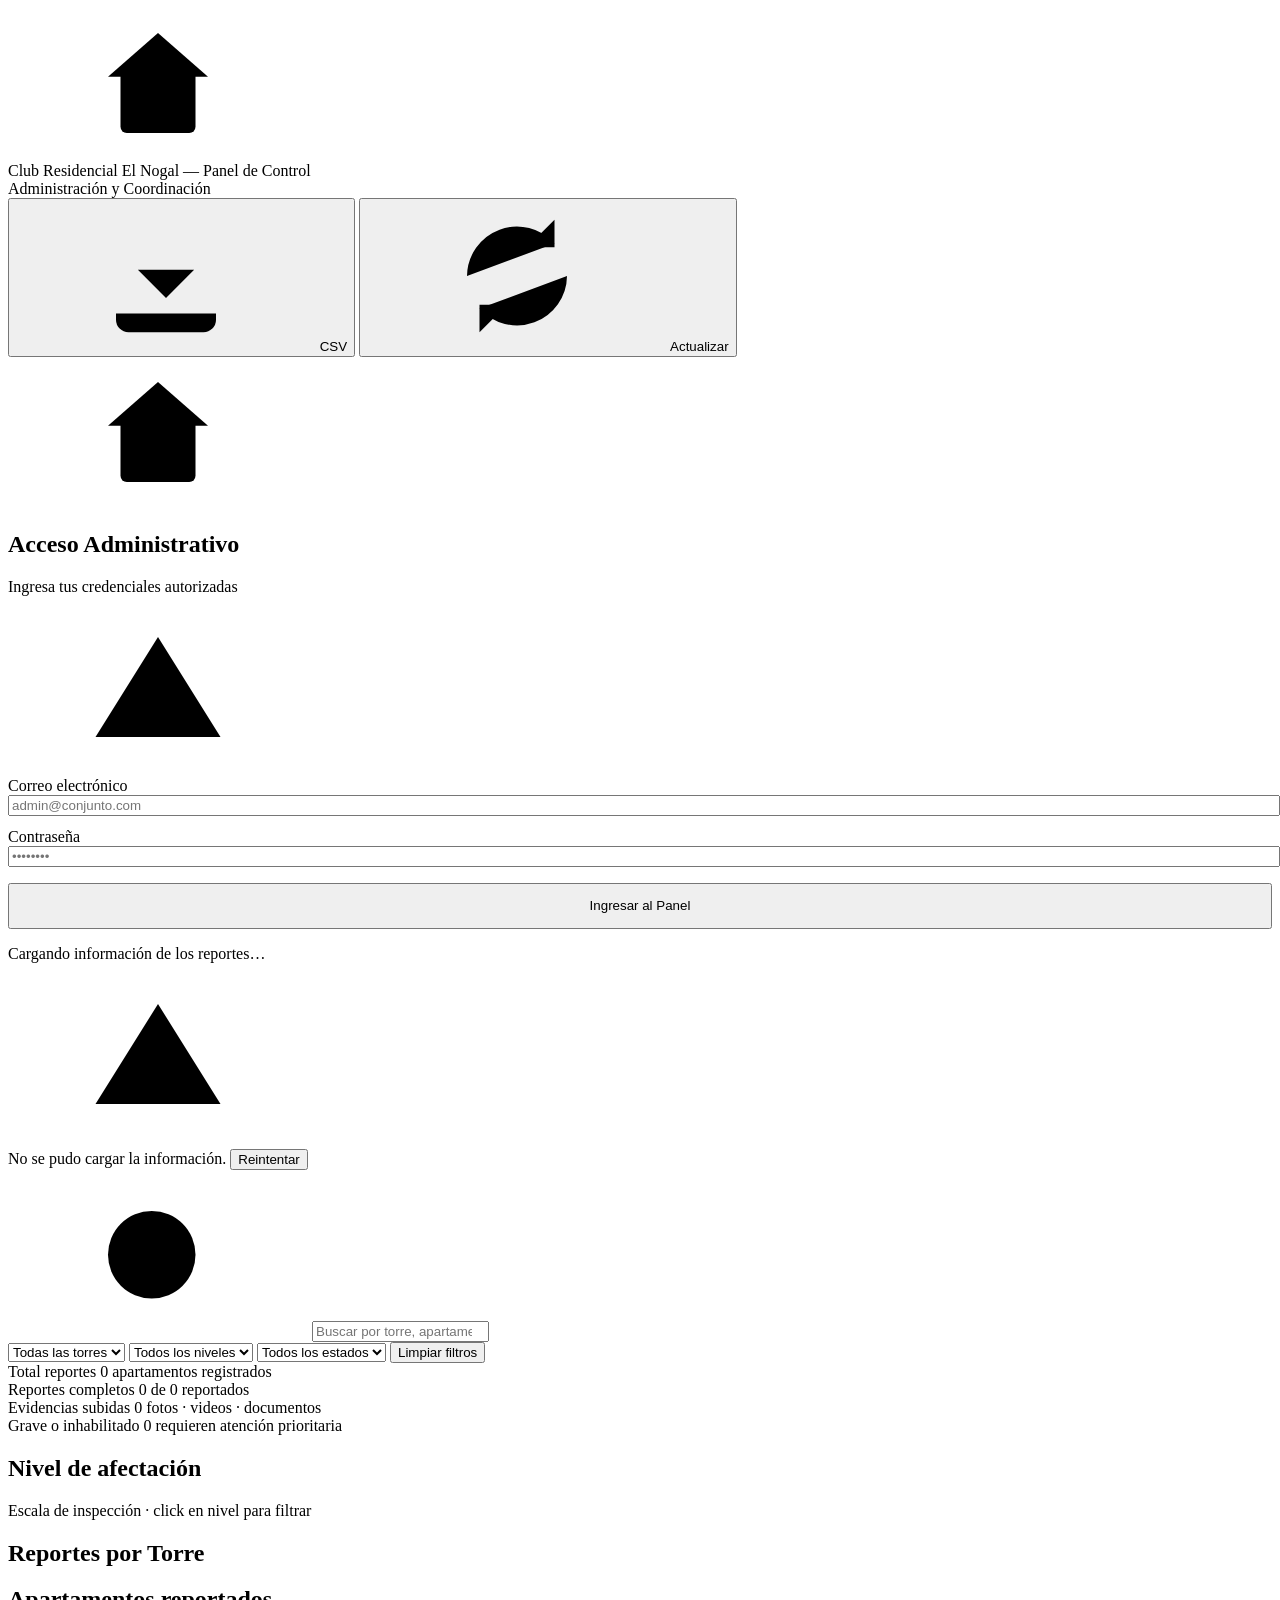
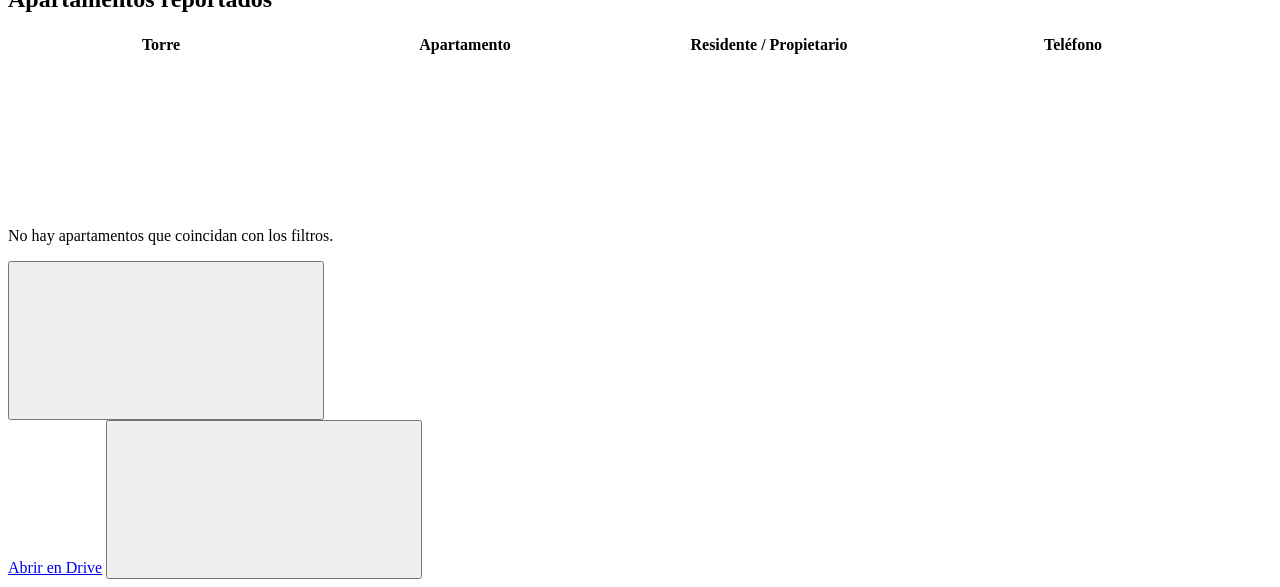
==== dashboard.html @ a96cbf25 "Add files via upload" ====
<!DOCTYPE html>
<html lang="es">
<head>
<meta charset="UTF-8" />
<meta name="viewport" content="width=device-width, initial-scale=1.0, maximum-scale=1" />
<title>Panel de control — Daños por sismo</title>
<link rel="icon" type="image/svg+xml" href="favicon.svg" />
<link rel="stylesheet" href="css/styles.css" />
<link rel="stylesheet" href="css/dashboard.css" />
</head>
<body class="cuerpo-panel">

<!-- ─── Sprite de íconos ────────────────────────────────────── -->
<svg style="display:none" aria-hidden="true">
  <symbol id="icono-casa-grieta" viewBox="0 0 24 24">
    <path d="M4 11 12 4l8 7"/>
    <path d="M6 10v9a1 1 0 0 0 1 1h10a1 1 0 0 0 1-1v-9"/>
    <path d="M11 20v-5l-1.4 1.8L11 15l-1.6 2.4L11 20"/>
  </symbol>
  <symbol id="icono-marcador" viewBox="0 0 24 24">
    <path d="M12 21s7-6.1 7-11.5a7 7 0 0 0-14 0C5 14.9 12 21 12 21Z"/>
    <circle cx="12" cy="9.5" r="2.4"/>
  </symbol>
  <symbol id="icono-portapapeles" viewBox="0 0 24 24">
    <path d="M9 3.6h6a1 1 0 0 1 1 1V6h1a2 2 0 0 1 2 2v12a2 2 0 0 1-2 2H7a2 2 0 0 1-2-2V8a2 2 0 0 1 2-2h1V4.6a1 1 0 0 1 1-1Z"/>
    <path d="M9 12h6M9 16h4"/>
  </symbol>
  <symbol id="icono-alerta" viewBox="0 0 24 24">
    <path d="M12 4 22 20H2Z" stroke-linejoin="round"/>
    <path d="M12 10.2v3.6"/>
    <circle cx="12" cy="17" r="0.9" fill="currentColor" stroke="none"/>
  </symbol>
  <symbol id="icono-check-circulo" viewBox="0 0 24 24">
    <circle cx="12" cy="12" r="9"/>
    <path d="m8 12.4 2.6 2.6L16 9.6"/>
  </symbol>
  <symbol id="icono-camara" viewBox="0 0 24 24">
    <path d="M4 8a2 2 0 0 1 2-2h1.2l1-1.6A1.5 1.5 0 0 1 9.5 3.6h5a1.5 1.5 0 0 1 1.3.8L16.8 6H18a2 2 0 0 1 2 2v10a2 2 0 0 1-2 2H6a2 2 0 0 1-2-2Z"/>
    <circle cx="12" cy="13" r="3.4"/>
  </symbol>
  <symbol id="icono-video" viewBox="0 0 24 24">
    <rect x="3" y="6" width="12" height="12" rx="2"/>
    <path d="m15 10.3 5.2-3.4a.8.8 0 0 1 1.3.6v9a.8.8 0 0 1-1.3.6L15 13.7"/>
  </symbol>
  <symbol id="icono-documento" viewBox="0 0 24 24">
    <path d="M7 3h7l5 5v12a1 1 0 0 1-1 1H7a1 1 0 0 1-1-1V4a1 1 0 0 1 1-1Z"/>
    <path d="M14 3v5h5"/>
    <path d="M9 13h6M9 17h6"/>
  </symbol>
  <symbol id="icono-x" viewBox="0 0 24 24">
    <path d="m6 6 12 12M18 6 6 18"/>
  </symbol>
  <symbol id="icono-buscar" viewBox="0 0 24 24">
    <circle cx="11" cy="11" r="7"/>
    <path d="m21 21-4.3-4.3"/>
  </symbol>
  <symbol id="icono-refrescar" viewBox="0 0 24 24">
    <path d="M4 12a8 8 0 0 1 14-5.2M20 12a8 8 0 0 1-14 5.2"/>
    <path d="M18 3v4.4h-4.4M6 21v-4.4h4.4"/>
  </symbol>
  <symbol id="icono-descargar" viewBox="0 0 24 24">
    <path d="M12 4v11.4M7.5 11l4.5 4.5L16.5 11"/>
    <path d="M4 18v1a2 2 0 0 0 2 2h12a2 2 0 0 0 2-2v-1"/>
  </symbol>
  <symbol id="icono-orden" viewBox="0 0 24 24">
    <path d="M8 5v14M8 5 4.5 8.5M8 5l3.5 3.5"/>
    <path d="M16 19V5M16 19l3.5-3.5M16 19l-3.5-3.5"/>
  </symbol>
  <symbol id="icono-cerrar-panel" viewBox="0 0 24 24">
    <path d="M6 6h12M6 12h12M6 18h8"/>
  </symbol>
  <symbol id="icono-wifi" viewBox="0 0 24 24">
    <path d="M3.5 9.2a13 13 0 0 1 17 0"/>
    <path d="M6.5 12.9a8.5 8.5 0 0 1 11 0"/>
    <path d="M9.6 16.5a4 4 0 0 1 4.8 0"/>
    <circle cx="12" cy="19.3" r="1" fill="currentColor" stroke="none"/>
  </symbol>
</svg>

<div class="panel-shell">

  <!-- ─── Barra superior ──────────────────────────────────────── -->
  <header class="panel-header">
    <div class="panel-header-marca">
      <svg class="icono-svg" aria-hidden="true"><use href="#icono-casa-grieta"/></svg>
      <div>
        <div class="panel-header-titulo">Club Residencial El Nogal — Panel de Control</div>
        <div class="panel-header-sub">Administración y Coordinación</div>
      </div>
    </div>
    <div class="panel-header-acciones oculto" id="headerAcciones">
      <span class="panel-actualizado" id="panelActualizado"></span>
      <button type="button" class="btn-panel" id="btnDescargarCsv" title="Descargar tabla filtrada como CSV">
        <svg class="icono-svg" aria-hidden="true"><use href="#icono-descargar"/></svg>
        CSV
      </button>
      <button type="button" class="btn-panel" id="btnRefrescar">
        <svg class="icono-svg" aria-hidden="true"><use href="#icono-refrescar"/></svg>
        Actualizar
      </button>
    </div>
  </header>

  <!-- ─── Pantalla de inicio de sesión (Login) ────────────────── -->
  <div id="panelLogin" class="tarjeta-panel login-card">
    <div class="login-card-head">
      <svg class="icono-svg" aria-hidden="true"><use href="#icono-casa-grieta"/></svg>
      <h2>Acceso Administrativo</h2>
      <p>Ingresa tus credenciales autorizadas</p>
    </div>
    <form id="formLogin" onsubmit="return false;">
      <div id="loginError" class="alerta alerta-error oculto" style="margin-bottom:15px; display:flex; gap:10px; align-items:center;">
        <svg class="icono-svg" aria-hidden="true"><use href="#icono-alerta"/></svg>
        <span id="loginErrorTexto"></span>
      </div>
      <div class="campo" style="margin-bottom:12px;">
        <label for="loginCorreo">Correo electrónico</label>
        <input type="email" id="loginCorreo" class="control" placeholder="admin@conjunto.com" required style="width:100%;" />
      </div>
      <div class="campo" style="margin-bottom:16px;">
        <label for="loginContrasena">Contraseña</label>
        <input type="password" id="loginContrasena" class="control" placeholder="••••••••" required style="width:100%;" />
      </div>
      <button type="submit" id="btnLoginIngresar" class="btn btn-primario btn-block" style="width: 100%; height: 46px;">
        Ingresar al Panel
      </button>
    </form>
  </div>

  <!-- ─── Estado de carga / error ─────────────────────────────── -->
  <div id="panelCargando" class="panel-estado oculto">
    <div class="spinner"></div>
    <p>Cargando información de los reportes…</p>
  </div>
  <div id="panelError" class="panel-estado oculto">
    <svg class="icono-svg" aria-hidden="true"><use href="#icono-alerta"/></svg>
    <p>No se pudo cargar la información. <button type="button" class="btn-texto" id="btnReintentarCarga">Reintentar</button></p>
  </div>

  <!-- ─── Contenido ───────────────────────────────────────────── -->
  <main id="panelContenido" class="panel-contenido oculto">

    <!-- Filtros -->
    <section class="panel-filtros" aria-label="Filtros">
      <div class="campo-busqueda">
        <svg class="icono-svg" aria-hidden="true"><use href="#icono-buscar"/></svg>
        <input type="search" id="filtroTexto" placeholder="Buscar por torre, apartamento, propietario..." />
      </div>
      <select id="filtroTorre"><option value="">Todas las torres</option></select>
      <select id="filtroNivel">
        <option value="">Todos los niveles</option>
        <option value="Sin daños">Sin daños</option>
        <option value="Leve">Leve</option>
        <option value="Moderado">Moderado</option>
        <option value="Grave">Grave</option>
        <option value="Inhabilitada">Inhabilitada</option>
        <option value="__sin_nivel__">Sin clasificar</option>
      </select>
      <select id="filtroEstado">
        <option value="">Todos los estados</option>
        <option value="Completo">Completo</option>
        <option value="Borrador">Borrador</option>
      </select>
      <button type="button" class="btn-texto" id="btnLimpiarFiltros">Limpiar filtros</button>
    </section>

    <!-- KPIs -->
    <section class="panel-kpis" aria-label="Indicadores generales">
      <div class="tarjeta-panel kpi-tile">
        <span class="kpi-etiqueta">Total reportes</span>
        <span class="kpi-numero" id="kpiTotal">0</span>
        <span class="kpi-sub" id="kpiTotalSub">apartamentos registrados</span>
      </div>

      <div class="tarjeta-panel kpi-tile">
        <span class="kpi-etiqueta">Reportes completos</span>
        <span class="kpi-numero" id="kpiCompletas">0</span>
        <span class="kpi-sub" id="kpiCompletasSub">de 0 reportados</span>
      </div>

      <div class="tarjeta-panel kpi-tile">
        <span class="kpi-etiqueta">Evidencias subidas</span>
        <span class="kpi-numero" id="kpiEvidencias">0</span>
        <span class="kpi-sub" id="kpiEvidenciasSub">fotos · videos · documentos</span>
      </div>

      <div class="tarjeta-panel kpi-tile kpi-critico">
        <span class="kpi-etiqueta">Grave o inhabilitado</span>
        <span class="kpi-numero" id="kpiCriticas">0</span>
        <span class="kpi-sub">requieren atención prioritaria</span>
      </div>
    </section>

    <!-- Gráficos -->
    <section class="panel-graficos">
      <div class="tarjeta-panel grafico-nivel">
        <div class="tarjeta-panel-cabeza">
          <h2>Nivel de afectación</h2>
          <span class="tarjeta-panel-nota">Escala de inspección · click en nivel para filtrar</span>
        </div>
        <div id="graficoNivel" class="barras-horizontales"></div>
      </div>

      <div class="tarjeta-panel grafico-municipio">
        <div class="tarjeta-panel-cabeza">
          <h2>Reportes por Torre</h2>
          <span class="tarjeta-panel-nota" id="notaMunicipios"></span>
        </div>
        <div id="graficoMunicipio" class="barras-horizontales barras-municipio"></div>
      </div>
    </section>

    <!-- Tabla -->
    <section class="tarjeta-panel panel-tabla-wrap" id="panelTablaWrap">
      <div class="tarjeta-panel-cabeza">
        <h2>Apartamentos reportados</h2>
        <span class="tarjeta-panel-nota" id="notaTabla"></span>
      </div>
      <div class="tabla-scroll">
        <table class="tabla-panel" id="tablaSedes">
          <thead>
            <tr>
              <th data-orden="torre">Torre <svg class="icono-svg icono-orden" aria-hidden="true"><use href="#icono-orden"/></svg></th>
              <th data-orden="apartamento">Apartamento <svg class="icono-svg icono-orden" aria-hidden="true"><use href="#icono-orden"/></svg></th>
              <th data-orden="registrador">Residente / Propietario <svg class="icono-svg icono-orden" aria-hidden="true"><use href="#icono-orden"/></svg></th>
              <th data-orden="telefono">Teléfono <svg class="icono-svg icono-orden" aria-hidden="true"><use href="#icono-orden"/></svg></th>
              <th data-orden="nivelOrden">Nivel <svg class="icono-svg icono-orden" aria-hidden="true"><use href="#icono-orden"/></svg></th>
              <th data-orden="estado">Estado <svg class="icono-svg icono-orden" aria-hidden="true"><use href="#icono-orden"/></svg></th>
              <th data-orden="totalEvidencias">Evidencias <svg class="icono-svg icono-orden" aria-hidden="true"><use href="#icono-orden"/></svg></th>
            </tr>
          </thead>
          <tbody id="tablaSedesBody"></tbody>
        </table>
      </div>
      <p class="tabla-vacia oculto" id="tablaVacia">No hay apartamentos que coincidan con los filtros.</p>
    </section>

  </main>
</div>

<!-- ─── Panel lateral de detalle de una sede ───────────────────── -->
<div id="panelDetalle" class="panel-detalle oculto">
  <div class="panel-detalle-fondo" data-role="detalle-cerrar"></div>
  <div class="panel-detalle-caja" id="panelDetalleCaja">
    <button type="button" class="panel-detalle-cerrar" data-role="detalle-cerrar" title="Cerrar">
      <svg class="icono-svg" aria-hidden="true"><use href="#icono-x"/></svg>
    </button>
    <div id="panelDetalleCuerpo"></div>
  </div>
</div>

<!-- ─── Modal de previsualización de evidencias ────────────────── -->
<div id="modalPrevia" class="modal-previa oculto" data-role="modal-cerrar">
  <div class="modal-previa-fondo" data-role="modal-cerrar"></div>
  <div class="modal-previa-caja">
    <div class="modal-previa-barra">
      <div class="modal-previa-titulo">
        <span class="modal-previa-tipo" data-role="modal-tipo"></span>
        <span class="modal-previa-nombre" data-role="modal-nombre"></span>
      </div>
      <div class="modal-previa-acciones">
        <a class="btn-texto" data-role="modal-abrir" href="#" target="_blank" rel="noopener">Abrir en Drive</a>
        <button type="button" class="modal-previa-cerrar" data-role="modal-cerrar" title="Cerrar">
          <svg class="icono-svg" aria-hidden="true"><use href="#icono-x"/></svg>
        </button>
      </div>
    </div>
    <div class="modal-previa-cuerpo" data-role="modal-cuerpo"></div>
  </div>
</div>

<script src="js/config.js"></script>
<script src="js/dashboard.js"></script>
</body>
</html>
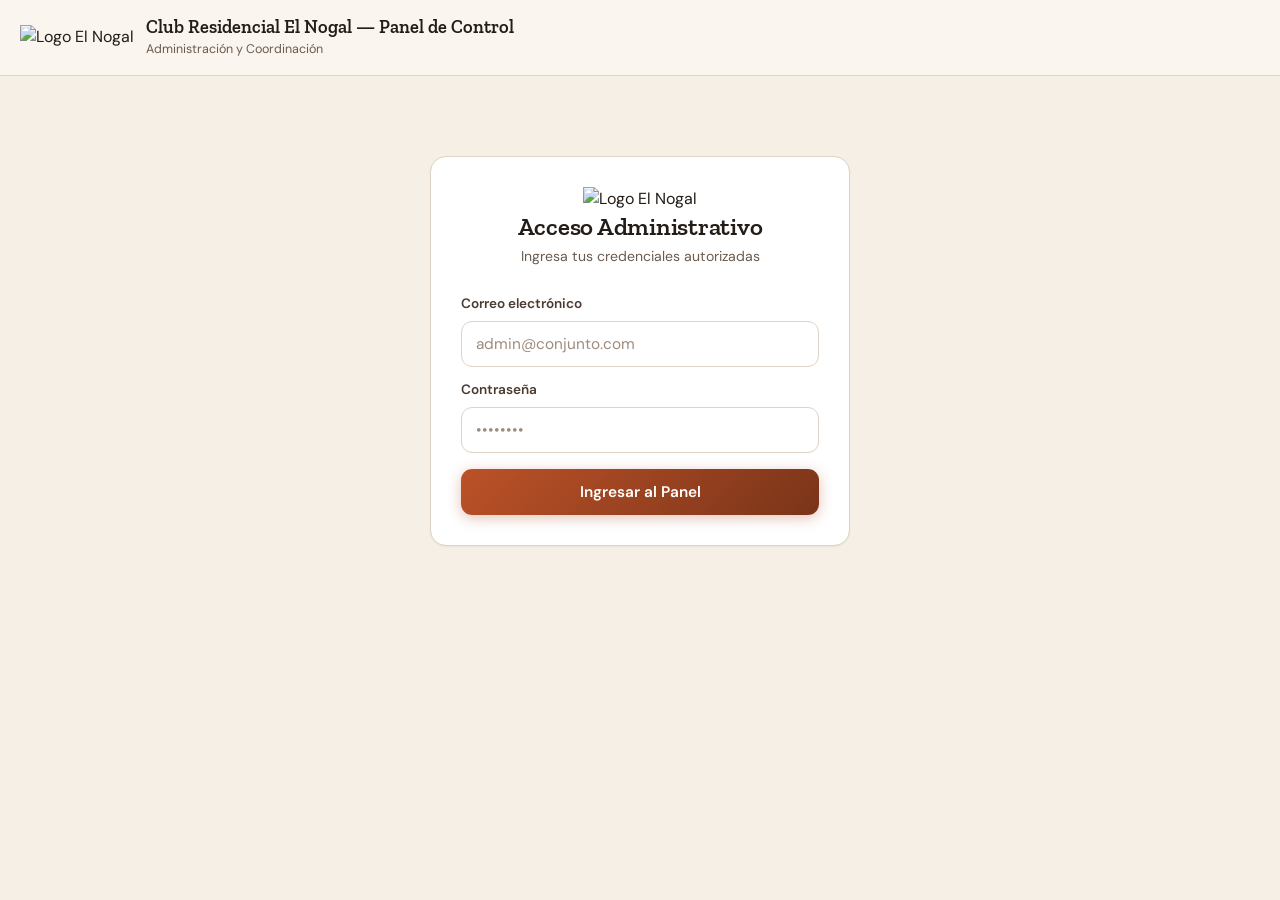
==== commit 1c3e4f49: "Add files via upload" ====
--- a/dashboard.html
+++ b/dashboard.html
@@ -3,8 +3,11 @@
 <head>
 <meta charset="UTF-8" />
 <meta name="viewport" content="width=device-width, initial-scale=1.0, maximum-scale=1" />
-<title>Panel de control — Daños por sismo</title>
-<link rel="icon" type="image/svg+xml" href="favicon.svg" />
+<title>Panel de control — Club Residencial El Nogal</title>
+<link rel="icon" type="image/png" href="https://elnogalclubresidencial.com/wp-content/uploads/2024/12/cropped-logo-32x32.png" />
+<link rel="preconnect" href="https://fonts.googleapis.com">
+<link rel="preconnect" href="https://fonts.gstatic.com" crossorigin>
+<link href="https://fonts.googleapis.com/css2?family=Poppins:wght@300;400;500;600;700&family=Crimson+Text:ital,wght@0,400;0,600;1,400&display=swap" rel="stylesheet">
 <link rel="stylesheet" href="css/styles.css" />
 <link rel="stylesheet" href="css/dashboard.css" />
 </head>
@@ -82,7 +85,7 @@
   <!-- ─── Barra superior ──────────────────────────────────────── -->
   <header class="panel-header">
     <div class="panel-header-marca">
-      <svg class="icono-svg" aria-hidden="true"><use href="#icono-casa-grieta"/></svg>
+      <img src="https://elnogalclubresidencial.com/wp-content/uploads/2024/12/logo.png" alt="Logo El Nogal" class="panel-header-logo-img" />
       <div>
         <div class="panel-header-titulo">Club Residencial El Nogal — Panel de Control</div>
         <div class="panel-header-sub">Administración y Coordinación</div>
@@ -104,7 +107,7 @@
   <!-- ─── Pantalla de inicio de sesión (Login) ────────────────── -->
   <div id="panelLogin" class="tarjeta-panel login-card">
     <div class="login-card-head">
-      <svg class="icono-svg" aria-hidden="true"><use href="#icono-casa-grieta"/></svg>
+      <img src="https://elnogalclubresidencial.com/wp-content/uploads/2024/12/logo.png" alt="Logo El Nogal" class="login-logo-img" />
       <h2>Acceso Administrativo</h2>
       <p>Ingresa tus credenciales autorizadas</p>
     </div>
--- a/css/styles.css
+++ b/css/styles.css
@@ -0,0 +1,597 @@
+/* ================================================
+   ENCUESTA DE DAÑOS POR SISMO — Estilos
+   Comité de Cafeteros de Caldas
+   ================================================ */
+
+@import url('https://fonts.googleapis.com/css2?family=Zilla+Slab:wght@500;600;700&family=DM+Sans:opsz,wght@9..40,400;9..40,500;9..40,600;9..40,700&display=swap');
+
+/* ─── Paleta ─────────────────────────────────
+   Terracota/arcilla y tierra — techos de barro y suelo cafetero de Caldas —
+   en vez del verde genérico repetido en el resto de los formularios del
+   programa. El verde queda reservado como significado semántico ("a salvo" /
+   "completo"), no como color de marca.
+   ───────────────────────────────────────────── */
+:root {
+  /* Neutros cálidos */
+  --paper:      #FAF5EE;
+  --surface:    #FFFFFF;
+  --ink-900:    #241C16;
+  --ink-700:    #4A3B31;
+  --ink-600:    #6B5B4F;
+  --ink-400:    #9C8C7D;
+  --ink-300:    #DED3C5;
+  --ink-150:    #ECE4D9;
+  --ink-100:    #F5EFE6;
+
+  /* Marca — arcilla / terracota */
+  --clay-700:   #7A3419;
+  --clay-600:   #A8441F;
+  --clay-500:   #BC5228;
+  --clay-300:   #E0A47C;
+  --clay-100:   #F6E3D3;
+  --clay-50:    #FBF1E8;
+
+  /* Semántico: a salvo / completo */
+  --safe-ink:    #1F5C38;
+  --safe:        #2F7A4F;
+  --safe-bg:     #E6F3EA;
+  --safe-border: #A9D9BB;
+
+  /* Semántico: atención / borrador / leve-moderado */
+  --caution-ink: #8F5C0A;
+  --caution:     #D99A2B;
+  --caution-bg:  #FCF1DC;
+  --caution-border: #F0CE8E;
+
+  /* Semántico: grave / error */
+  --danger-ink:  #8A2C22;
+  --danger:      #B23A2E;
+  --danger-bg:   #FBEAE7;
+  --danger-border: #EFC0B7;
+
+  /* Semántico: en curso */
+  --info-ink:    #2B527A;
+  --info:        #3D6FA6;
+  --info-bg:     #EAF1F8;
+  --info-border: #BFD7EC;
+
+  --sombra-xs:  0 1px 2px rgba(36,28,22,0.06);
+  --sombra-sm:  0 2px 6px rgba(36,28,22,0.07), 0 1px 2px rgba(36,28,22,0.05);
+  --sombra:     0 8px 24px rgba(36,28,22,0.10), 0 2px 8px rgba(36,28,22,0.05);
+  --sombra-lg:  0 16px 44px rgba(36,28,22,0.14), 0 4px 14px rgba(36,28,22,0.07);
+
+  --radio:      16px;
+  --radio-sm:   11px;
+  --radio-pill: 100px;
+
+  --ease-out:   cubic-bezier(0.16, 1, 0.3, 1);
+  --t-fast:     0.15s var(--ease-out);
+  --t:          0.22s var(--ease-out);
+  --t-slow:     0.4s var(--ease-out);
+}
+
+/* ─── Reset ─────────────────────────────────── */
+*, *::before, *::after { box-sizing: border-box; margin: 0; padding: 0; }
+
+html { -webkit-text-size-adjust: 100%; }
+
+@media (prefers-reduced-motion: reduce) {
+  *, *::before, *::after {
+    animation-duration: 0.01ms !important;
+    animation-iteration-count: 1 !important;
+    transition-duration: 0.01ms !important;
+    scroll-behavior: auto !important;
+  }
+}
+
+body {
+  font-family: 'DM Sans', sans-serif;
+  font-weight: 400;
+  background: var(--paper);
+  color: var(--ink-900);
+  min-height: 100vh;
+  line-height: 1.55;
+  font-size: 16px;
+  -webkit-font-smoothing: antialiased;
+}
+
+h1, h2 { font-family: 'Zilla Slab', serif; line-height: 1.2; letter-spacing: -0.01em; }
+
+button { font-family: inherit; cursor: pointer; }
+input, select, textarea { font-family: inherit; font-size: 1rem; }
+
+a { color: var(--clay-600); }
+
+.oculto { display: none !important; }
+
+:focus-visible {
+  outline: 2.5px solid var(--clay-500);
+  outline-offset: 2px;
+  border-radius: 4px;
+}
+
+/* ─── Icono base (SVG en línea) ───────────────── */
+.icono-svg {
+  width: 1em;
+  height: 1em;
+  stroke: currentColor;
+  fill: none;
+  stroke-width: 1.85;
+  stroke-linecap: round;
+  stroke-linejoin: round;
+  flex-shrink: 0;
+  display: inline-block;
+  vertical-align: -0.15em;
+}
+
+/* ─── Header ────────────────────────────────── */
+.header {
+  background: linear-gradient(150deg, #4A1D0C 0%, #6B2A12 26%, #8F3C1A 58%, #A8441F 100%);
+  color: #FBF1E8;
+  padding: 30px 20px 40px;
+  text-align: center;
+  position: relative;
+  overflow: hidden;
+}
+
+.header::before {
+  content: '';
+  position: absolute;
+  inset: 0;
+  background:
+    radial-gradient(circle 520px at -8% 118%, rgba(217,154,43,0.22) 0%, transparent 58%),
+    radial-gradient(circle 380px at 106% -12%, rgba(255,255,255,0.10) 0%, transparent 52%),
+    radial-gradient(circle 260px at 50% 112%, rgba(255,255,255,0.06) 0%, transparent 60%);
+  pointer-events: none;
+}
+
+.header-inner { position: relative; max-width: 640px; margin: 0 auto; }
+
+.header-marca {
+  display: inline-flex; align-items: center; justify-content: center; gap: 9px;
+  margin-bottom: 16px; opacity: 0.92;
+}
+.header-marca .icono-svg { width: 22px; height: 22px; color: var(--clay-300); }
+.header-marca span {
+  font-size: 0.78rem; font-weight: 600; letter-spacing: 0.02em;
+}
+
+.header-titulo { font-size: 1.65rem; font-weight: 600; margin-bottom: 10px; }
+
+.header-sub { font-size: 0.94rem; opacity: 0.92; max-width: 460px; margin: 0 auto; line-height: 1.6; }
+
+/* ─── Contenedor principal ──────────────────── */
+.contenedor { max-width: 640px; margin: -18px auto 0; padding: 0 16px 64px; position: relative; }
+
+.cargando-catalogos, .error-catalogos {
+  background: var(--surface); border-radius: var(--radio); box-shadow: var(--sombra);
+  padding: 52px 24px; text-align: center; color: var(--ink-600);
+}
+
+.spinner {
+  width: 34px; height: 34px; margin: 0 auto 16px;
+  border: 3px solid var(--clay-100); border-top-color: var(--clay-600);
+  border-radius: 50%; animation: girar 0.7s linear infinite;
+}
+.spinner-sm {
+  width: 16px; height: 16px;
+  border: 2px solid var(--info-border); border-top-color: var(--info);
+  border-radius: 50%; animation: girar 0.7s linear infinite;
+  flex-shrink: 0;
+}
+@keyframes girar { to { transform: rotate(360deg); } }
+
+/* ─── Tarjetas genéricas ─────────────────────── */
+.card {
+  background: var(--surface); border-radius: var(--radio);
+  box-shadow: var(--sombra); margin-bottom: 16px; overflow: hidden;
+  border: 1px solid rgba(36,28,22,0.05);
+}
+
+.card-head {
+  padding: 18px 22px; display: flex; align-items: center; gap: 12px;
+  border-bottom: 1px solid var(--ink-150);
+}
+
+.card-head .icono {
+  width: 34px; height: 34px; border-radius: 10px; flex-shrink: 0;
+  background: var(--clay-50); color: var(--clay-600);
+  display: flex; align-items: center; justify-content: center;
+}
+.card-head .icono .icono-svg { width: 18px; height: 18px; }
+
+.card-head h2 { font-size: 1.08rem; font-weight: 600; color: var(--ink-900); }
+
+.card-body { padding: 22px; }
+
+/* ─── Campos ────────────────────────────────── */
+.campo { margin-bottom: 18px; }
+
+.campo label {
+  display: block; font-size: 0.85rem; font-weight: 600;
+  color: var(--ink-700); margin-bottom: 7px;
+}
+
+.campo .req { color: var(--clay-600); margin-left: 2px; }
+
+.campo .ayuda { font-size: 0.79rem; color: var(--ink-600); margin-top: 5px; }
+
+.control {
+  display: block; width: 100%;
+  padding: 12px 14px;
+  border: 1.5px solid var(--ink-300);
+  border-radius: var(--radio-sm);
+  font-size: 0.96rem; color: var(--ink-900); background: var(--surface);
+  outline: none;
+  transition: border-color var(--t), box-shadow var(--t), background var(--t);
+  -webkit-appearance: none; appearance: none;
+}
+
+.control::placeholder { color: var(--ink-400); }
+
+.control:focus { border-color: var(--clay-500); box-shadow: 0 0 0 3.5px var(--clay-100); }
+
+.control:disabled { background: var(--ink-100); color: var(--ink-600); cursor: not-allowed; }
+
+textarea.control { resize: vertical; min-height: 88px; line-height: 1.55; }
+
+select.control {
+  background-image: url("data:image/svg+xml,%3Csvg xmlns='http://www.w3.org/2000/svg' width='16' height='16' viewBox='0 0 24 24' fill='none' stroke='%236B5B4F' stroke-width='2.25'%3E%3Cpath d='M6 9l6 6 6-6'/%3E%3C/svg%3E");
+  background-repeat: no-repeat; background-position: right 13px center;
+  padding-right: 38px; cursor: pointer;
+}
+select.control:disabled {
+  background-image: url("data:image/svg+xml,%3Csvg xmlns='http://www.w3.org/2000/svg' width='16' height='16' viewBox='0 0 24 24' fill='none' stroke='%239C8C7D' stroke-width='2.25'%3E%3Cpath d='M6 9l6 6 6-6'/%3E%3C/svg%3E");
+}
+
+.campo-fila { display: grid; grid-template-columns: 1fr 1fr; gap: 12px; }
+@media (max-width: 480px) { .campo-fila { grid-template-columns: 1fr; } }
+
+/* ─── Chips (nivel de afectación) ────────────── */
+.chips { display: flex; flex-wrap: wrap; gap: 8px; }
+
+.chip {
+  display: inline-flex; align-items: center; gap: 6px;
+  padding: 9px 16px;
+  border: 1.5px solid var(--ink-300); border-radius: var(--radio-pill);
+  background: var(--surface); color: var(--ink-600);
+  font-size: 0.85rem; font-weight: 500;
+  transition: border-color var(--t-fast), background var(--t-fast), color var(--t-fast), transform var(--t-fast);
+  user-select: none;
+}
+
+.chip:hover { border-color: var(--clay-500); color: var(--clay-700); background: var(--clay-50); }
+.chip:active { transform: scale(0.96); }
+
+.chip.activo {
+  border-color: var(--safe); background: var(--safe); color: #fff; font-weight: 600;
+  box-shadow: 0 2px 8px rgba(47,122,79,0.28);
+  animation: chip-pop 0.28s var(--ease-out);
+}
+.chip[data-nivel="Grave"].activo,
+.chip[data-nivel="Inhabilitada"].activo {
+  border-color: var(--danger); background: var(--danger); box-shadow: 0 2px 8px rgba(178,58,46,0.28);
+}
+.chip[data-nivel="Leve"].activo,
+.chip[data-nivel="Moderado"].activo {
+  border-color: var(--caution-ink); background: var(--caution-ink); box-shadow: 0 2px 8px rgba(143,92,10,0.28);
+}
+
+@keyframes chip-pop {
+  0%   { transform: scale(0.9); }
+  55%  { transform: scale(1.05); }
+  100% { transform: scale(1); }
+}
+
+/* ─── Botones ───────────────────────────────── */
+.btn {
+  display: inline-flex; align-items: center; justify-content: center; gap: 8px;
+  padding: 13px 22px; border: none; border-radius: var(--radio-sm);
+  font-size: 0.96rem; font-weight: 600; transition: transform var(--t-fast), box-shadow var(--t-fast), opacity var(--t-fast), background var(--t-fast);
+  white-space: nowrap;
+}
+
+.btn-primario { background: linear-gradient(135deg, var(--clay-500), var(--clay-700)); color: #fff; box-shadow: 0 3px 14px rgba(168,68,31,0.32); }
+.btn-primario:hover:not(:disabled) { transform: translateY(-1.5px); box-shadow: 0 6px 18px rgba(168,68,31,0.38); }
+.btn-primario:active:not(:disabled) { transform: translateY(0); }
+.btn-primario:disabled { opacity: 0.45; cursor: not-allowed; box-shadow: none; }
+
+.btn-secundario { background: var(--clay-50); color: var(--clay-700); border: 1.5px solid var(--clay-100); }
+.btn-secundario:hover { background: var(--clay-100); }
+
+.btn-agregar {
+  width: 100%; background: var(--surface); color: var(--clay-700);
+  border: 1.5px dashed var(--clay-300); padding: 15px;
+}
+.btn-agregar:hover { background: var(--clay-50); border-style: solid; border-color: var(--clay-500); }
+.btn-agregar .icono-svg { width: 17px; height: 17px; }
+
+.btn-peligro {
+  background: var(--danger-bg); color: var(--danger-ink); border: 1.5px solid var(--danger-border);
+  padding: 8px 13px; font-size: 0.84rem; border-radius: var(--radio-sm);
+  display: inline-flex; align-items: center; gap: 6px;
+}
+.btn-peligro:hover { background: #F7DAD4; }
+.btn-peligro .icono-svg { width: 14px; height: 14px; }
+
+.btn-texto {
+  background: none; color: var(--clay-600); border: none; padding: 6px 4px;
+  font-size: 0.85rem; font-weight: 600; text-decoration: underline; text-underline-offset: 2px;
+  flex-shrink: 0;
+}
+.btn-texto:hover { color: var(--clay-700); }
+
+.btn-block { width: 100%; }
+
+/* ─── Bloques de institución / sede ──────────── */
+@keyframes entrada-bloque {
+  from { opacity: 0; transform: translateY(-8px) scale(0.985); }
+  to   { opacity: 1; transform: translateY(0) scale(1); }
+}
+
+.institucion-bloque {
+  border: 1.5px solid var(--ink-300); border-radius: var(--radio);
+  margin-bottom: 16px; overflow: hidden; background: var(--surface);
+  animation: entrada-bloque 0.4s var(--ease-out);
+  box-shadow: var(--sombra-xs);
+}
+
+.institucion-head {
+  display: flex; align-items: center; justify-content: space-between; gap: 10px;
+  padding: 15px 18px; background: var(--clay-50); border-bottom: 1px solid var(--clay-100);
+}
+
+.institucion-head .titulo { display: flex; align-items: center; gap: 8px; font-weight: 700; color: var(--clay-700); font-size: 0.96rem; }
+.institucion-head .titulo .icono-svg { width: 16px; height: 16px; }
+
+.institucion-body { padding: 20px; }
+
+.sedes-lista { margin-top: 6px; }
+
+.sede-bloque {
+  border: 1.5px solid var(--ink-300); border-radius: var(--radio-sm);
+  margin-bottom: 14px; background: var(--paper);
+  animation: entrada-bloque 0.35s var(--ease-out);
+}
+
+.sede-head {
+  display: flex; align-items: center; justify-content: space-between; gap: 10px;
+  padding: 12px 16px; border-bottom: 1px solid var(--ink-300);
+}
+
+.sede-head .titulo { display: flex; align-items: center; gap: 7px; font-weight: 600; font-size: 0.89rem; color: var(--ink-900); }
+.sede-head .titulo .icono-svg { width: 14px; height: 14px; color: var(--clay-600); }
+
+.sede-body { padding: 18px; }
+
+.badge-registrada {
+  font-size: 0.72rem; font-weight: 700; color: var(--ink-600);
+  background: var(--ink-150); padding: 3px 10px; border-radius: var(--radio-pill);
+  margin-left: 6px; white-space: nowrap;
+}
+
+/* ─── Adjuntos (fotos / videos) ──────────────── */
+.adjuntos { margin-top: 6px; }
+
+.adjuntos-btn {
+  display: flex; align-items: center; justify-content: center; gap: 8px;
+  border: 1.5px dashed var(--ink-300); border-radius: var(--radio-sm);
+  padding: 15px; color: var(--ink-600); font-size: 0.88rem; font-weight: 500;
+  transition: border-color var(--t-fast), background var(--t-fast), color var(--t-fast); background: var(--surface);
+}
+.adjuntos-btn:hover { border-color: var(--clay-500); color: var(--clay-700); background: var(--clay-50); }
+.adjuntos-btn .icono-svg { width: 17px; height: 17px; }
+
+@keyframes entrada-archivo {
+  from { opacity: 0; transform: scale(0.92); }
+  to   { opacity: 1; transform: scale(1); }
+}
+
+.archivo-item {
+  position: relative;
+  display: flex; align-items: center; gap: 11px;
+  padding: 9px 10px; border: 1px solid var(--ink-300); border-radius: var(--radio-sm);
+  margin-top: 8px; background: var(--surface);
+  animation: entrada-archivo 0.22s var(--ease-out);
+}
+
+.archivo-item .miniatura {
+  width: 42px; height: 42px; border-radius: 9px; object-fit: cover;
+  background: var(--ink-100); flex-shrink: 0;
+}
+
+.archivo-item .icono-video {
+  width: 42px; height: 42px; border-radius: 9px; flex-shrink: 0;
+  background: var(--clay-50); color: var(--clay-600);
+  display: flex; align-items: center; justify-content: center;
+}
+.archivo-item .icono-video .icono-svg { width: 19px; height: 19px; }
+
+.archivo-item .info { flex: 1; min-width: 0; }
+.archivo-item .nombre { font-size: 0.83rem; font-weight: 500; white-space: nowrap; overflow: hidden; text-overflow: ellipsis; }
+.archivo-item .peso { font-size: 0.75rem; color: var(--ink-600); }
+
+.archivo-item .quitar {
+  background: none; border: none; color: var(--ink-600);
+  padding: 6px; border-radius: 7px; flex-shrink: 0;
+  display: flex; align-items: center; justify-content: center;
+  transition: background var(--t-fast), color var(--t-fast);
+}
+.archivo-item .quitar .icono-svg { width: 15px; height: 15px; }
+.archivo-item .quitar:hover { background: var(--danger-bg); color: var(--danger-ink); }
+
+.archivo-item.previsualizable { cursor: pointer; transition: border-color var(--t-fast), background var(--t-fast); }
+.archivo-item.previsualizable:hover { border-color: var(--clay-400); background: var(--clay-50); }
+
+.miniatura-play {
+  position: absolute; left: 10px; top: 9px; width: 42px; height: 42px; border-radius: 9px;
+  display: flex; align-items: center; justify-content: center;
+  background: rgba(0, 0, 0, 0.28); color: #fff; pointer-events: none;
+}
+.miniatura-play .icono-svg { width: 16px; height: 16px; }
+
+/* ─── Modal de previsualización ─────────────────────────────── */
+
+.modal-previa {
+  /* Por encima de cualquier otro overlay de la app (p. ej. el panel
+     lateral de detalle del dashboard, z-index 210) — si no, el modal
+     abre pero queda tapado detrás. */
+  position: fixed; inset: 0; z-index: 300;
+  display: flex; align-items: center; justify-content: center;
+  padding: 20px;
+}
+.modal-previa.oculto { display: none; }
+
+.modal-previa-fondo {
+  position: absolute; inset: 0; background: rgba(30, 20, 14, 0.72); backdrop-filter: blur(2px);
+}
+
+.modal-previa-caja {
+  position: relative; width: min(920px, 100%); height: min(85vh, 720px);
+  background: var(--paper); border-radius: var(--radio-md);
+  box-shadow: 0 24px 60px rgba(0, 0, 0, 0.35);
+  display: flex; flex-direction: column; overflow: hidden;
+  animation: entrada-archivo 0.2s var(--ease-out);
+}
+
+.modal-previa-barra {
+  display: flex; align-items: center; justify-content: space-between; gap: 10px;
+  padding: 12px 14px; border-bottom: 1px solid var(--ink-200); flex-shrink: 0;
+}
+.modal-previa-titulo { display: flex; align-items: center; gap: 8px; min-width: 0; }
+.modal-previa-tipo {
+  display: inline-flex; align-items: center; gap: 5px; flex-shrink: 0;
+  padding: 3px 8px; border-radius: var(--radio-pill);
+  font-size: 0.7rem; font-weight: 700; text-transform: uppercase; letter-spacing: 0.02em;
+  background: var(--clay-50); color: var(--clay-700); border: 1px solid var(--clay-300);
+}
+.modal-previa-tipo .icono-svg { width: 12px; height: 12px; }
+.modal-previa-nombre { font-size: 0.85rem; font-weight: 600; overflow: hidden; text-overflow: ellipsis; white-space: nowrap; }
+.modal-previa-acciones { display: flex; align-items: center; gap: 4px; flex-shrink: 0; }
+
+.modal-previa-cerrar {
+  background: none; border: none; color: var(--ink-600);
+  padding: 7px; border-radius: 7px;
+  display: flex; align-items: center; justify-content: center;
+  transition: background var(--t-fast), color var(--t-fast);
+}
+.modal-previa-cerrar .icono-svg { width: 17px; height: 17px; }
+.modal-previa-cerrar:hover { background: var(--danger-bg); color: var(--danger-ink); }
+
+.modal-previa-cuerpo { flex: 1; min-height: 0; background: var(--ink-100); }
+.modal-previa-cuerpo iframe,
+.modal-previa-cuerpo img,
+.modal-previa-cuerpo video {
+  width: 100%; height: 100%; border: none; object-fit: contain; display: block;
+  background: var(--ink-900, #1e140e);
+}
+
+@media (max-width: 640px) {
+  .modal-previa { padding: 0; }
+  .modal-previa-caja { width: 100%; height: 100%; border-radius: 0; }
+}
+
+.progreso-archivo {
+  height: 4px; background: var(--ink-150); border-radius: var(--radio-pill);
+  margin-top: 6px; overflow: hidden;
+}
+.progreso-archivo .relleno {
+  height: 100%; width: 100%; background: var(--clay-500); border-radius: inherit;
+  transform: scaleX(0); transform-origin: left; transition: transform 0.25s var(--ease-out);
+}
+
+/* ─── Alertas / mensajes ─────────────────────── */
+.alerta {
+  border-radius: var(--radio-sm); padding: 13px 16px; font-size: 0.87rem;
+  margin-bottom: 16px; display: flex; align-items: flex-start; gap: 10px; font-weight: 500;
+  animation: entrada-bloque 0.3s var(--ease-out);
+}
+.alerta .icono-svg { width: 17px; height: 17px; margin-top: 1px; flex-shrink: 0; }
+.alerta-error { background: var(--danger-bg); color: var(--danger-ink); border: 1.5px solid var(--danger-border); }
+.alerta-aviso { background: var(--caution-bg); color: var(--caution-ink); border: 1.5px solid var(--caution-border); }
+.alerta-ok    { background: var(--safe-bg); color: var(--safe-ink); border: 1.5px solid var(--safe-border); }
+
+/* ─── Padrino ───────────────────────────────── */
+.padrino-datos {
+  display: grid; grid-template-columns: 1fr 1fr; gap: 12px; margin-top: 4px;
+}
+@media (max-width: 480px) { .padrino-datos { grid-template-columns: 1fr; } }
+
+/* ─── Envío / progreso global ────────────────── */
+.pantalla-envio {
+  background: var(--surface); border-radius: var(--radio); box-shadow: var(--sombra);
+  padding: 36px 26px; text-align: center;
+  animation: entrada-bloque 0.35s var(--ease-out);
+}
+
+.pantalla-envio .titulo { font-size: 1.15rem; font-weight: 600; margin: 16px 0 6px; font-family: 'Zilla Slab', serif; }
+.pantalla-envio .detalle { font-size: 0.88rem; color: var(--ink-600); margin-bottom: 22px; }
+
+.lista-progreso-sedes { text-align: left; max-width: 420px; margin: 0 auto; }
+
+.progreso-sede-item {
+  display: flex; flex-wrap: wrap; align-items: center; gap: 10px;
+  padding: 11px 14px; border-radius: var(--radio-sm); margin-bottom: 8px;
+  background: var(--paper); font-size: 0.85rem;
+  transition: background var(--t), color var(--t);
+  animation: entrada-archivo 0.25s var(--ease-out);
+}
+.progreso-sede-item .estado-icono { flex-shrink: 0; display: flex; align-items: center; justify-content: center; width: 18px; height: 18px; }
+.progreso-sede-item .estado-icono .icono-svg { width: 17px; height: 17px; }
+.progreso-sede-item.ok       { background: var(--safe-bg); color: var(--safe-ink); }
+.progreso-sede-item.error    { background: var(--danger-bg); color: var(--danger-ink); }
+.progreso-sede-item.activo   { background: var(--info-bg); color: var(--info-ink); }
+.progreso-sede-item .nombre  { flex: 1; }
+.progreso-sede-item .detalle-error {
+  flex-basis: 100%; padding-left: 28px; font-size: 0.78rem; opacity: 0.9;
+}
+
+.barra-global {
+  height: 7px; background: var(--ink-150); border-radius: var(--radio-pill);
+  overflow: hidden; margin: 20px 0;
+}
+.barra-global .relleno {
+  height: 100%; width: 100%; background: linear-gradient(90deg, var(--clay-600), var(--caution));
+  transform: scaleX(0); transform-origin: left;
+  transition: transform 0.4s var(--ease-out); border-radius: var(--radio-pill);
+}
+
+/* ─── Ícono grande de resultado (éxito animado) ─ */
+.icono-resultado { display: flex; justify-content: center; margin-bottom: 4px; }
+.icono-resultado svg { width: 72px; height: 72px; }
+
+.icono-resultado .anillo-exito {
+  fill: none; stroke: var(--safe); stroke-width: 3.5; stroke-linecap: round;
+  stroke-dasharray: 176; stroke-dashoffset: 176;
+  animation: dibujar-anillo 0.5s var(--ease-out) forwards;
+}
+.icono-resultado .marca-exito {
+  fill: none; stroke: var(--safe); stroke-width: 4.5; stroke-linecap: round; stroke-linejoin: round;
+  stroke-dasharray: 30; stroke-dashoffset: 30;
+  animation: dibujar-marca 0.35s var(--ease-out) 0.42s forwards;
+}
+@keyframes dibujar-anillo { to { stroke-dashoffset: 0; } }
+@keyframes dibujar-marca  { to { stroke-dashoffset: 0; } }
+
+.icono-resultado .anillo-alerta { fill: none; stroke: var(--danger); stroke-width: 3.5; }
+.icono-resultado .marca-alerta  { stroke: var(--danger); stroke-width: 4.5; stroke-linecap: round; }
+
+/* ─── Footer / acciones fijas ────────────────── */
+.acciones-envio {
+  position: sticky; bottom: 0; background: var(--surface);
+  padding: 16px 16px 14px; border-top: 1px solid var(--ink-300);
+  box-shadow: 0 -6px 20px rgba(36,28,22,0.08); border-radius: var(--radio) var(--radio) 0 0;
+  margin: 0 -16px;
+}
+
+/* ─── Footer institucional ───────────────────── */
+.footer-creditos {
+  text-align: center; padding: 28px 16px 8px;
+  font-size: 0.78rem; color: var(--ink-400);
+}
+
+/* ─── Responsive ─────────────────────────────── */
+@media (max-width: 380px) {
+  .header-titulo { font-size: 1.4rem; }
+  .card-body, .institucion-body, .sede-body { padding: 15px; }
+}
--- a/css/dashboard.css
+++ b/css/dashboard.css
@@ -0,0 +1,426 @@
+/* ================================================
+   PANEL DE CONTROL — Daños por sismo
+   Construido sobre los tokens de styles.css (paleta, tipografía, sombras).
+   Vocabulario propio: el "nivel de afectación" se trata como una placa de
+   inspección de edificios (verde/amarillo/naranja/rojo, tipo ATC-20), no
+   como un semáforo genérico de dashboard — es la escala real que se usa en
+   evaluaciones de daño post-sismo.
+   ================================================ */
+
+:root {
+  /* Escala de severidad — 5 pasos ordenados, Sin daños → Inhabilitada.
+     "Grave" usaba el terracota de marca (clay-600 #A8441F), casi el mismo
+     tono que el rojo de "Inhabilitada" (#B23A2E) — ΔE de solo 3.2, indistin-
+     guible a simple vista (confirmado con el validador de la skill dataviz).
+     Se reemplaza por un naranja propio, validado contra Inhabilitada
+     (ΔE 17.1) y contra fondo blanco (contraste 7.3:1). */
+  --nivel-sindanos-ink:  var(--safe-ink);
+  --nivel-sindanos-bg:   var(--safe-bg);
+  --nivel-sindanos-bd:   var(--safe-border);
+  --nivel-sindanos:      var(--safe);
+
+  --nivel-leve-ink:  #5C6B1F;
+  --nivel-leve-bg:   #EFF2DE;
+  --nivel-leve-bd:   #C7D59B;
+  --nivel-leve:      #7A9C3D;
+
+  --nivel-moderado-ink: var(--caution-ink);
+  --nivel-moderado-bg:  var(--caution-bg);
+  --nivel-moderado-bd:  var(--caution-border);
+  --nivel-moderado:     var(--caution);
+
+  --nivel-grave-ink: #8A4310;
+  --nivel-grave-bg:  #FBEEDD;
+  --nivel-grave-bd:  #EDC08A;
+  --nivel-grave:     #D97B1E;
+
+  --nivel-inhab-ink: var(--danger-ink);
+  --nivel-inhab-bg:  var(--danger-bg);
+  --nivel-inhab-bd:  var(--danger-border);
+  --nivel-inhab:     var(--danger);
+
+  --nivel-ns-ink: var(--ink-600);
+  --nivel-ns-bg:  var(--ink-100);
+  --nivel-ns-bd:  var(--ink-300);
+  --nivel-ns:     var(--ink-400);
+
+  --panel-ancho: 1280px;
+}
+
+.cuerpo-panel { background: var(--ink-100); }
+
+.panel-shell {
+  max-width: var(--panel-ancho);
+  margin: 0 auto;
+  padding: 0 20px 60px;
+}
+
+/* ─── Barra superior ────────────────────────────────────────── */
+
+.panel-header {
+  position: sticky; top: 0; z-index: 20;
+  display: flex; align-items: center; justify-content: space-between; gap: 16px;
+  padding: 16px 20px; margin: 0 -20px 18px;
+  background: var(--paper); border-bottom: 1px solid var(--ink-200, var(--ink-300));
+}
+
+.panel-header-marca { display: flex; align-items: center; gap: 12px; }
+.panel-header-marca > .icono-svg { width: 26px; height: 26px; color: var(--clay-600); flex-shrink: 0; }
+.panel-header-titulo { font-family: 'Zilla Slab', serif; font-weight: 600; font-size: 1.15rem; color: var(--ink-900); line-height: 1.2; }
+.panel-header-sub { font-size: 0.78rem; color: var(--ink-600); margin-top: 2px; }
+
+.panel-header-acciones { display: flex; align-items: center; gap: 10px; flex-wrap: wrap; }
+.panel-actualizado { font-size: 0.75rem; color: var(--ink-600); }
+
+.btn-panel {
+  display: inline-flex; align-items: center; gap: 6px;
+  padding: 8px 13px; border-radius: var(--radio-sm); border: 1px solid var(--ink-300);
+  background: var(--surface); color: var(--ink-700); font-size: 0.82rem; font-weight: 500;
+  transition: border-color var(--t-fast), background var(--t-fast), color var(--t-fast);
+}
+.btn-panel .icono-svg { width: 15px; height: 15px; }
+.btn-panel:hover { border-color: var(--clay-400); color: var(--clay-700); background: var(--clay-50); }
+
+/* ─── Estados de carga / error ──────────────────────────────── */
+
+.panel-estado {
+  display: flex; flex-direction: column; align-items: center; justify-content: center;
+  gap: 14px; padding: 90px 20px; color: var(--ink-600); text-align: center;
+}
+.panel-estado .icono-svg { width: 30px; height: 30px; color: var(--danger-ink); }
+
+/* ─── Filtros ───────────────────────────────────────────────── */
+
+.panel-filtros {
+  position: sticky; top: 73px; z-index: 15;
+  display: flex; flex-wrap: wrap; gap: 8px; align-items: center;
+  padding: 10px 0 14px;
+  background: var(--ink-100);
+}
+
+.campo-busqueda {
+  display: flex; align-items: center; gap: 8px;
+  padding: 8px 12px; border-radius: var(--radio-sm); border: 1px solid var(--ink-300);
+  background: var(--surface); flex: 1 1 240px; min-width: 200px;
+}
+.campo-busqueda .icono-svg { width: 15px; height: 15px; color: var(--ink-400); flex-shrink: 0; }
+.campo-busqueda input {
+  border: none; outline: none; background: none; font-family: inherit; font-size: 0.85rem;
+  color: var(--ink-900); width: 100%;
+}
+.campo-busqueda input::placeholder { color: var(--ink-400); }
+
+.panel-filtros select {
+  padding: 8px 30px 8px 12px; border-radius: var(--radio-sm); border: 1px solid var(--ink-300);
+  background: var(--surface) url('data:image/svg+xml;utf8,<svg xmlns="http://www.w3.org/2000/svg" viewBox="0 0 24 24" fill="none" stroke="%236B5B4F" stroke-width="2"><path d="m6 9 6 6 6-6"/></svg>') no-repeat right 9px center / 13px;
+  appearance: none; font-family: inherit; font-size: 0.83rem; color: var(--ink-700);
+  cursor: pointer; transition: border-color var(--t-fast);
+}
+.panel-filtros select:hover { border-color: var(--clay-400); }
+
+/* ─── Tarjetas base ─────────────────────────────────────────── */
+
+.tarjeta-panel {
+  background: var(--surface); border: 1px solid var(--ink-200, var(--ink-300));
+  border-radius: var(--radio); padding: 18px 20px; box-shadow: var(--sombra-xs);
+}
+.tarjeta-panel-cabeza { display: flex; align-items: baseline; justify-content: space-between; gap: 10px; margin-bottom: 14px; flex-wrap: wrap; }
+.tarjeta-panel-cabeza h2 { font-family: 'Zilla Slab', serif; font-size: 1rem; font-weight: 600; color: var(--ink-900); }
+.tarjeta-panel-nota { font-size: 0.75rem; color: var(--ink-600); }
+
+/* ─── KPIs ──────────────────────────────────────────────────── */
+
+.panel-kpis {
+  display: grid; grid-template-columns: 1fr 1fr 1fr 1fr; gap: 14px; margin-bottom: 18px;
+}
+
+.kpi-etiqueta { font-size: 0.72rem; font-weight: 600; text-transform: uppercase; letter-spacing: 0.04em; color: var(--ink-600); }
+
+.kpi-cobertura-cabeza { display: flex; align-items: baseline; justify-content: space-between; margin-bottom: 10px; }
+.kpi-cobertura-valor { font-family: 'Zilla Slab', serif; font-size: 1.3rem; font-weight: 600; color: var(--ink-900); }
+.barra-cobertura { height: 10px; background: var(--ink-150); border-radius: var(--radio-pill); overflow: hidden; }
+.barra-cobertura .relleno {
+  height: 100%; width: 0%; border-radius: var(--radio-pill);
+  background: linear-gradient(90deg, var(--clay-500), var(--clay-600));
+  transition: width 0.6s var(--ease-out);
+}
+.kpi-cobertura-pie { font-size: 0.78rem; color: var(--ink-600); margin-top: 8px; }
+.kpi-cobertura-pie span { font-weight: 700; color: var(--clay-700); }
+
+.kpi-tile { display: flex; flex-direction: column; gap: 4px; justify-content: center; }
+.kpi-numero { font-family: 'Zilla Slab', serif; font-size: 2rem; font-weight: 700; color: var(--ink-900); line-height: 1.1; }
+.kpi-sub { font-size: 0.76rem; color: var(--ink-600); }
+.kpi-critico { border-color: var(--nivel-grave-bd); background: var(--nivel-grave-bg); }
+.kpi-critico .kpi-numero { color: var(--nivel-grave-ink); }
+.kpi-critico .kpi-etiqueta, .kpi-critico .kpi-sub { color: var(--nivel-grave-ink); opacity: 0.85; }
+
+/* ─── Gráficos: barras horizontales caseras ────────────────── */
+
+.panel-graficos { display: grid; grid-template-columns: 1fr 1.3fr; align-items: start; gap: 14px; margin-bottom: 18px; }
+
+.panel-conectividad { margin-bottom: 18px; }
+.panel-conectividad .barras-horizontales { max-height: 280px; overflow-y: auto; overflow-x: hidden; padding-right: 4px; }
+
+.barras-horizontales { display: flex; flex-direction: column; gap: 10px; }
+.barras-municipio { max-height: 360px; overflow-y: auto; overflow-x: hidden; padding-right: 4px; }
+
+/* En pantallas anchas, "Sedes reportadas por municipio" se ajusta en JS
+   (igualarAlturaGraficos en dashboard.js) a la altura real de la tarjeta
+   "Nivel de afectación", para que ambas tarjetas queden parejas. La lista
+   de municipios llena ese espacio y hace scroll interno en vez de estirar
+   la tarjeta. Por debajo de 1000px las tarjetas se apilan (una columna) y
+   esto se desactiva — ver el media query correspondiente. */
+@media (min-width: 1001px) {
+  .grafico-municipio { display: flex; flex-direction: column; }
+  .grafico-municipio .barras-municipio { flex: 1 1 0; min-height: 0; max-height: none; }
+}
+
+.fila-barra {
+  display: grid; grid-template-columns: 140px 1fr 40px; align-items: center; gap: 10px;
+  padding: 3px 6px; margin: 0 -6px; border-radius: 8px; border: 1px solid transparent;
+  transition: background var(--t-fast), border-color var(--t-fast);
+}
+.fila-barra-click { cursor: pointer; }
+.fila-barra-click:hover { background: var(--clay-50); }
+.fila-barra-click:hover .etiqueta-barra { color: var(--clay-700); font-weight: 600; }
+
+.fila-barra-detalle-wrap.abierto > .fila-barra-click { background: var(--clay-50); border-color: var(--clay-300); }
+.fila-barra-detalle-wrap.abierto > .fila-barra-click .etiqueta-barra { color: var(--clay-700); font-weight: 700; }
+.fila-barra-detalle-wrap.abierto > .fila-barra-click .valor-barra { color: var(--clay-700); }
+
+.detalle-expandido {
+  /* Antes se armaba con <details>/<summary> nativo + una animación de
+     entrada — ambas cosas daban problemas reales: el 'toggle' fantasma
+     que dispara el navegador al destruir un <details> abierto (vía
+     innerHTML) rompía el estado de los filtros, y la animación opacity
+     0→1 se quedaba pegada en 0 dentro de un <details> recién abierto.
+     Ahora es un <div> con clic explícito y display controlado a mano. */
+  display: flex; flex-wrap: wrap; gap: 6px 10px;
+  padding: 8px 0 10px; margin: 0 0 4px;
+}
+.detalle-expandido-item {
+  display: flex; align-items: center; gap: 6px;
+  font-size: 0.78rem; color: var(--ink-700);
+  background: var(--ink-100); border-radius: 7px; padding: 4px 9px 4px 4px;
+}
+.detalle-expandido-item span:last-child { font-weight: 700; font-variant-numeric: tabular-nums; }
+.detalle-expandido-item .placa-nivel { font-size: 0.68rem; padding: 2px 7px 2px 6px; }
+.detalle-expandido-vacio { font-size: 0.78rem; color: var(--ink-600); font-style: italic; padding: 4px 6px; }
+
+.fila-barra .etiqueta-barra {
+  font-size: 0.82rem; color: var(--ink-700); white-space: nowrap; overflow: hidden; text-overflow: ellipsis;
+  cursor: default;
+}
+.fila-barra .pista-barra {
+  height: 20px; background: var(--ink-100); border-radius: 6px; overflow: hidden; position: relative;
+  display: flex;
+}
+.fila-barra .pista-barra .segmento {
+  height: 100%; width: 0; transition: width 0.5s var(--ease-out);
+  border-right: 2px solid var(--surface);
+}
+.fila-barra .pista-barra .segmento:last-child { border-right: none; }
+.fila-barra .valor-barra { font-size: 0.8rem; font-weight: 600; color: var(--ink-700); text-align: right; font-variant-numeric: tabular-nums; }
+
+.fila-barra .pista-barra { cursor: default; }
+.fila-barra .segmento[data-tip] { position: relative; }
+.fila-barra .segmento[data-tip]:hover::after {
+  content: attr(data-tip);
+  position: absolute; bottom: 26px; left: 50%; transform: translateX(-50%);
+  background: var(--ink-900); color: #fff; font-size: 0.72rem; font-weight: 500;
+  padding: 5px 9px; border-radius: 7px; white-space: nowrap; z-index: 10;
+  box-shadow: var(--sombra-sm);
+}
+
+/* Leyenda de severidad (compartida por el gráfico de nivel y municipio) */
+.leyenda-nivel { display: flex; flex-wrap: wrap; gap: 10px 14px; margin-top: 14px; padding-top: 12px; border-top: 1px solid var(--ink-150); }
+.leyenda-nivel-item { display: flex; align-items: center; gap: 6px; font-size: 0.76rem; color: var(--ink-600); }
+.leyenda-nivel-punto { width: 9px; height: 9px; border-radius: 3px; flex-shrink: 0; }
+
+/* ─── Placa de nivel (elemento distintivo) ─────────────────── */
+/* Referencia: placas de inspección de edificios post-sismo (verde =
+   habitable, amarillo = uso restringido, rojo = inhabitable). Cada nivel
+   se muestra siempre como esta misma placa — en la tabla, en el detalle,
+   en la leyenda — para que la clasificación se reconozca de un vistazo. */
+
+.placa-nivel {
+  display: inline-flex; align-items: center; gap: 6px;
+  padding: 3px 9px 3px 7px; border-radius: 5px; border: 1px solid; border-left-width: 4px;
+  font-size: 0.74rem; font-weight: 700; text-transform: uppercase; letter-spacing: 0.02em;
+  white-space: nowrap;
+}
+.placa-nivel[data-nivel="Sin daños"]    { color: var(--nivel-sindanos-ink); background: var(--nivel-sindanos-bg); border-color: var(--nivel-sindanos-bd); border-left-color: var(--nivel-sindanos); }
+.placa-nivel[data-nivel="Leve"]         { color: var(--nivel-leve-ink); background: var(--nivel-leve-bg); border-color: var(--nivel-leve-bd); border-left-color: var(--nivel-leve); }
+.placa-nivel[data-nivel="Moderado"]     { color: var(--nivel-moderado-ink); background: var(--nivel-moderado-bg); border-color: var(--nivel-moderado-bd); border-left-color: var(--nivel-moderado); }
+.placa-nivel[data-nivel="Grave"]        { color: var(--nivel-grave-ink); background: var(--nivel-grave-bg); border-color: var(--nivel-grave-bd); border-left-color: var(--nivel-grave); }
+.placa-nivel[data-nivel="Inhabilitada"] { color: var(--nivel-inhab-ink); background: var(--nivel-inhab-bg); border-color: var(--nivel-inhab-bd); border-left-color: var(--nivel-inhab); }
+.placa-nivel[data-nivel="__sin_nivel__"], .placa-nivel:not([data-nivel]) { color: var(--nivel-ns-ink); background: var(--nivel-ns-bg); border-color: var(--nivel-ns-bd); border-left-color: var(--nivel-ns); }
+
+.placa-estado {
+  display: inline-flex; align-items: center; padding: 3px 9px; border-radius: var(--radio-pill);
+  font-size: 0.74rem; font-weight: 600; white-space: nowrap;
+}
+.placa-estado[data-estado="Completo"] { color: var(--safe-ink); background: var(--safe-bg); }
+.placa-estado[data-estado="Borrador"] { color: var(--caution-ink); background: var(--caution-bg); }
+
+.placa-conectividad {
+  display: inline-flex; align-items: center; padding: 3px 9px; border-radius: var(--radio-pill);
+  font-size: 0.74rem; font-weight: 600; white-space: nowrap; border: 1px solid transparent;
+}
+.placa-conectividad[data-conectividad="si"] { color: var(--safe-ink); background: var(--safe-bg); border-color: var(--safe-border); }
+.placa-conectividad[data-conectividad="no"] { color: var(--danger-ink); background: var(--danger-bg); border-color: var(--danger-border); }
+.placa-conectividad[data-conectividad="sin_dato"] { color: var(--ink-600); background: var(--ink-100); border-color: var(--ink-300); }
+
+/* Banner grande de conectividad en el panel de detalle de sede — más
+   visible que la placa chica de la tabla, con ícono y color de fondo. */
+.detalle-conectividad-banner {
+  display: flex; align-items: center; gap: 10px;
+  padding: 10px 14px; border-radius: var(--radio-sm); border: 1.5px solid transparent;
+  font-size: 0.9rem; font-weight: 700; margin-bottom: 18px;
+}
+.detalle-conectividad-banner .icono-svg { width: 20px; height: 20px; flex-shrink: 0; }
+.detalle-conectividad-banner[data-conectividad="si"] { color: var(--safe-ink); background: var(--safe-bg); border-color: var(--safe-border); }
+.detalle-conectividad-banner[data-conectividad="no"] { color: var(--danger-ink); background: var(--danger-bg); border-color: var(--danger-border); }
+.detalle-conectividad-banner[data-conectividad="sin_dato"] { color: var(--ink-600); background: var(--ink-100); border-color: var(--ink-300); }
+
+/* ─── Tabla ─────────────────────────────────────────────────── */
+
+.panel-tabla-wrap { padding: 18px 0 8px; }
+.panel-tabla-wrap .tarjeta-panel-cabeza { padding: 0 20px; }
+.tabla-scroll { overflow-x: auto; }
+
+.tabla-panel { width: 100%; border-collapse: collapse; font-size: 0.83rem; }
+.tabla-panel thead th {
+  position: sticky; top: 0; background: var(--surface);
+  text-align: left; padding: 10px 14px; font-size: 0.72rem; font-weight: 700;
+  text-transform: uppercase; letter-spacing: 0.03em; color: var(--ink-600);
+  border-bottom: 1px solid var(--ink-200, var(--ink-300)); white-space: nowrap; cursor: pointer;
+  user-select: none;
+}
+.tabla-panel thead th:hover { color: var(--clay-700); }
+.tabla-panel thead th .icono-orden { width: 11px; height: 11px; opacity: 0.35; margin-left: 2px; vertical-align: -1px; }
+.tabla-panel thead th.orden-activo .icono-orden { opacity: 1; color: var(--clay-600); }
+.tabla-panel thead th.orden-desc .icono-orden { transform: scaleY(-1); }
+
+.tabla-panel tbody tr { cursor: pointer; transition: background var(--t-fast); }
+.tabla-panel tbody tr:hover { background: var(--clay-50); }
+.tabla-panel tbody tr:not(:last-child) { border-bottom: 1px solid var(--ink-150); }
+.tabla-panel td { padding: 11px 14px; color: var(--ink-700); white-space: nowrap; }
+.tabla-panel td.col-institucion, .tabla-panel td.col-sede { white-space: normal; max-width: 220px; }
+
+.contador-evidencia { display: inline-flex; align-items: center; gap: 4px; font-variant-numeric: tabular-nums; color: var(--ink-600); font-size: 0.78rem; }
+.contador-evidencia .icono-svg { width: 13px; height: 13px; }
+
+.tabla-vacia { text-align: center; padding: 40px 20px; color: var(--ink-600); font-size: 0.85rem; }
+
+/* ─── Panel lateral de detalle ──────────────────────────────── */
+
+.panel-detalle {
+  position: fixed; inset: 0; z-index: 210;
+  display: flex; justify-content: flex-end;
+}
+.panel-detalle.oculto { display: none; }
+.panel-detalle-fondo { position: absolute; inset: 0; background: rgba(30, 20, 14, 0.4); }
+
+.panel-detalle-caja {
+  position: relative; width: min(440px, 100%); height: 100%; background: var(--paper);
+  box-shadow: var(--sombra-lg); overflow-y: auto; padding: 22px;
+  animation: entrada-panel-detalle 0.22s var(--ease-out);
+}
+@keyframes entrada-panel-detalle { from { transform: translateX(24px); opacity: 0.6; } to { transform: translateX(0); opacity: 1; } }
+
+.panel-detalle-cerrar {
+  position: absolute; top: 18px; right: 18px; background: none; border: none; color: var(--ink-600);
+  padding: 7px; border-radius: 7px; display: flex; transition: background var(--t-fast), color var(--t-fast);
+}
+.panel-detalle-cerrar:hover { background: var(--danger-bg); color: var(--danger-ink); }
+.panel-detalle-cerrar .icono-svg { width: 16px; height: 16px; }
+
+.detalle-titulo { font-family: 'Zilla Slab', serif; font-size: 1.2rem; font-weight: 600; color: var(--ink-900); padding-right: 30px; }
+.detalle-sub { font-size: 0.83rem; color: var(--ink-600); margin-top: 3px; }
+.detalle-placas { display: flex; gap: 8px; margin: 12px 0 18px; flex-wrap: wrap; }
+
+.detalle-bloque { margin-bottom: 18px; }
+.detalle-bloque h3 { font-size: 0.72rem; font-weight: 700; text-transform: uppercase; letter-spacing: 0.04em; color: var(--ink-600); margin-bottom: 8px; }
+.detalle-linea { display: flex; justify-content: space-between; gap: 10px; font-size: 0.85rem; padding: 6px 0; border-bottom: 1px solid var(--ink-150); }
+.detalle-linea span:first-child { color: var(--ink-600); }
+.detalle-linea span:last-child { color: var(--ink-900); font-weight: 500; text-align: right; }
+.detalle-descripcion { font-size: 0.87rem; color: var(--ink-700); line-height: 1.5; background: var(--surface); border-radius: var(--radio-sm); padding: 12px; border: 1px solid var(--ink-200, var(--ink-300)); }
+
+.detalle-evidencias { display: grid; grid-template-columns: repeat(3, 1fr); gap: 8px; }
+.detalle-evidencia-item {
+  position: relative; aspect-ratio: 1; border-radius: 9px; overflow: hidden; cursor: pointer;
+  background: var(--ink-150); border: 1px solid var(--ink-200, var(--ink-300));
+  display: flex; align-items: center; justify-content: center; transition: transform var(--t-fast);
+}
+.detalle-evidencia-item:hover { transform: scale(1.03); }
+.detalle-evidencia-item img { width: 100%; height: 100%; object-fit: cover; }
+.detalle-evidencia-item .icono-svg { width: 22px; height: 22px; color: var(--ink-500, var(--ink-600)); }
+.detalle-evidencia-item .miniatura-play { position: absolute; inset: 0; margin: 0; width: auto; height: auto; border-radius: 0; background: rgba(0,0,0,0.25); }
+.detalle-sin-evidencia { font-size: 0.83rem; color: var(--ink-600); font-style: italic; }
+
+.detalle-enlace-drive {
+  display: inline-flex; align-items: center; gap: 6px; margin-top: 4px;
+  font-size: 0.82rem; font-weight: 600; color: var(--clay-700);
+}
+
+/* ─── Responsive ────────────────────────────────────────────── */
+
+@media (max-width: 1000px) {
+  .panel-kpis { grid-template-columns: 1fr 1fr; }
+  .panel-graficos { grid-template-columns: 1fr; }
+}
+
+@media (max-width: 640px) {
+  .panel-shell { padding: 0 12px 40px; }
+  .panel-header { margin: 0 -12px 14px; flex-wrap: wrap; }
+  .panel-filtros { top: 116px; }
+  .panel-kpis { grid-template-columns: 1fr 1fr; }
+  .kpi-cobertura { grid-column: 1 / -1; }
+  .fila-barra { grid-template-columns: 92px 1fr 32px; }
+  .panel-detalle-caja { width: 100%; }
+}
+
+/* ─── Pantalla de Login ─────────────────────────────────────── */
+.login-card {
+  max-width: 420px;
+  margin: 80px auto;
+  padding: 30px;
+  animation: slide-up 0.4s var(--ease-out);
+}
+
+.login-card-head {
+  text-align: center;
+  margin-bottom: 25px;
+}
+
+.login-card-head .icono-svg {
+  width: 48px;
+  height: 48px;
+  color: var(--clay-600);
+  margin-bottom: 12px;
+}
+
+.login-card-head h2 {
+  font-family: 'Zilla Slab', serif;
+  font-size: 1.55rem;
+  font-weight: 600;
+  color: var(--ink-900);
+}
+
+.login-card-head p {
+  font-size: 0.88rem;
+  color: var(--ink-600);
+  margin-top: 4px;
+}
+
+@keyframes slide-up {
+  from {
+    transform: translateY(20px);
+    opacity: 0;
+  }
+  to {
+    transform: translateY(0);
+    opacity: 1;
+  }
+}
